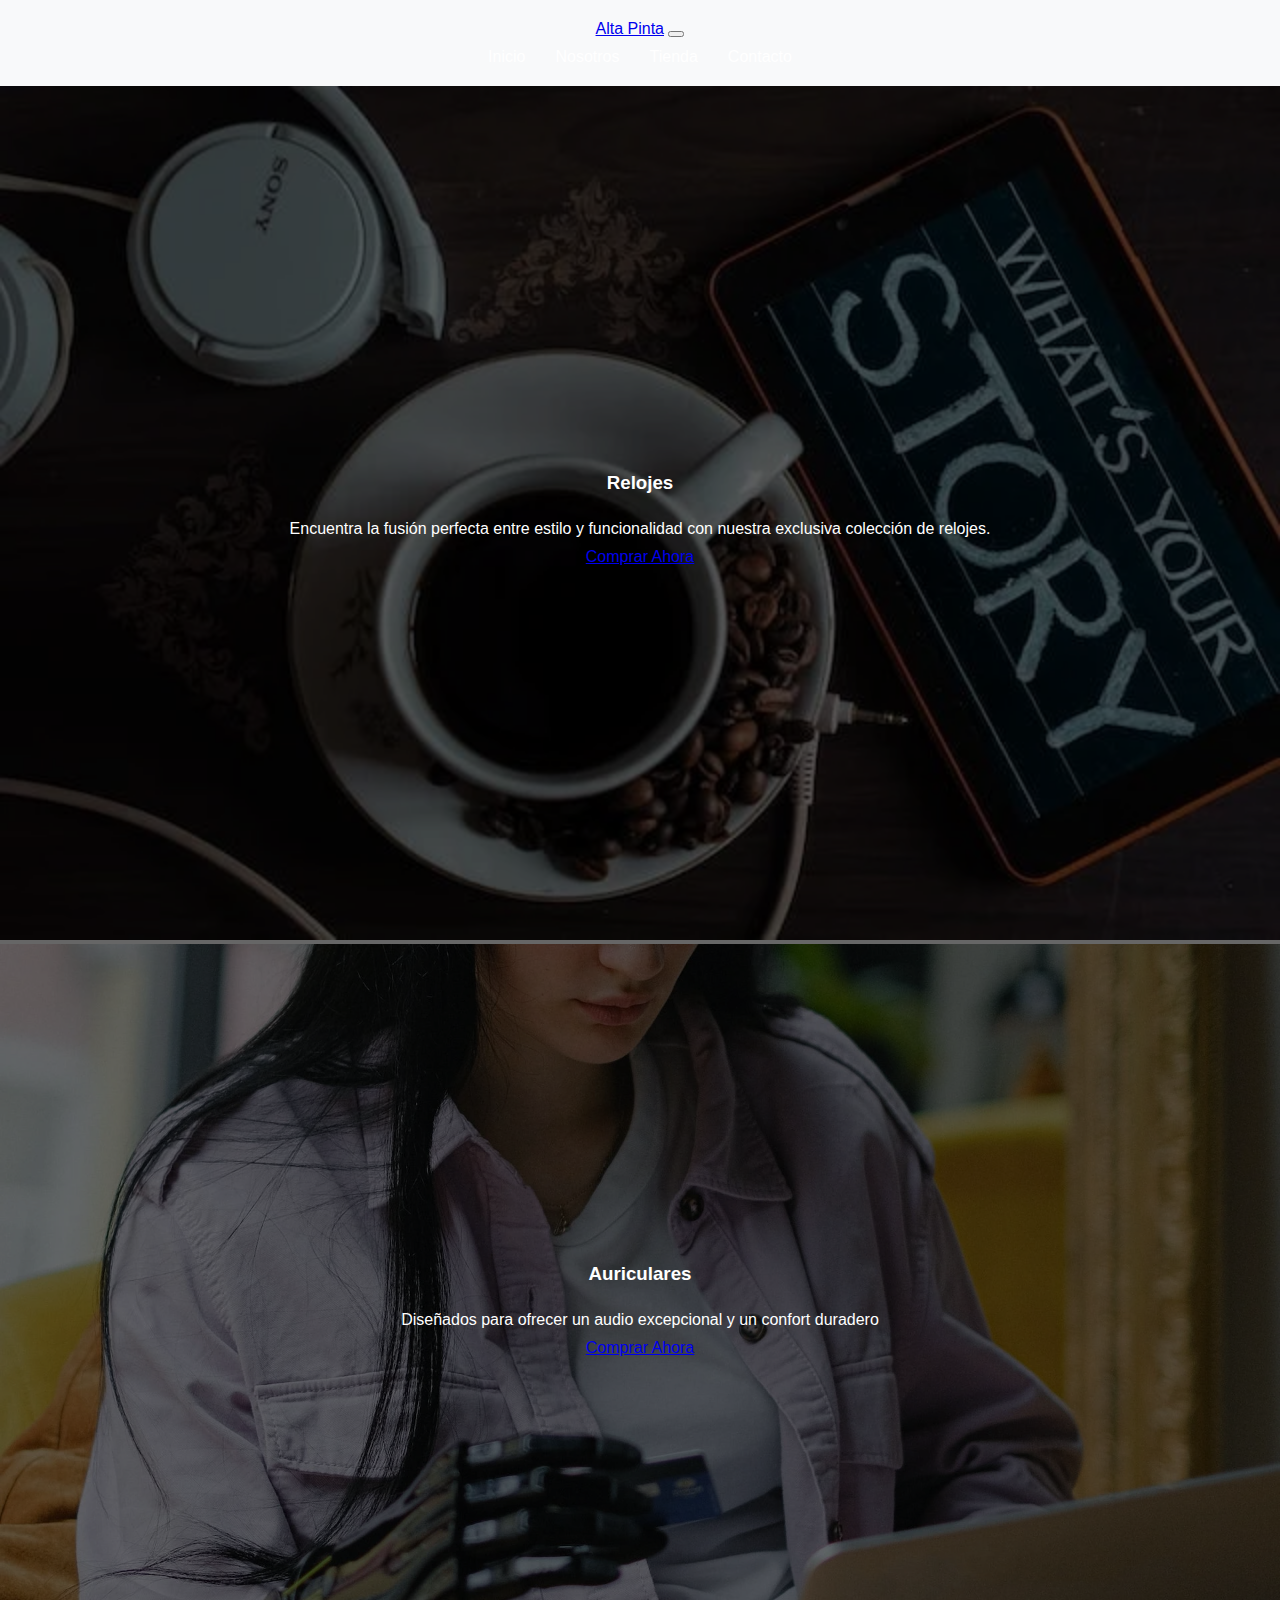
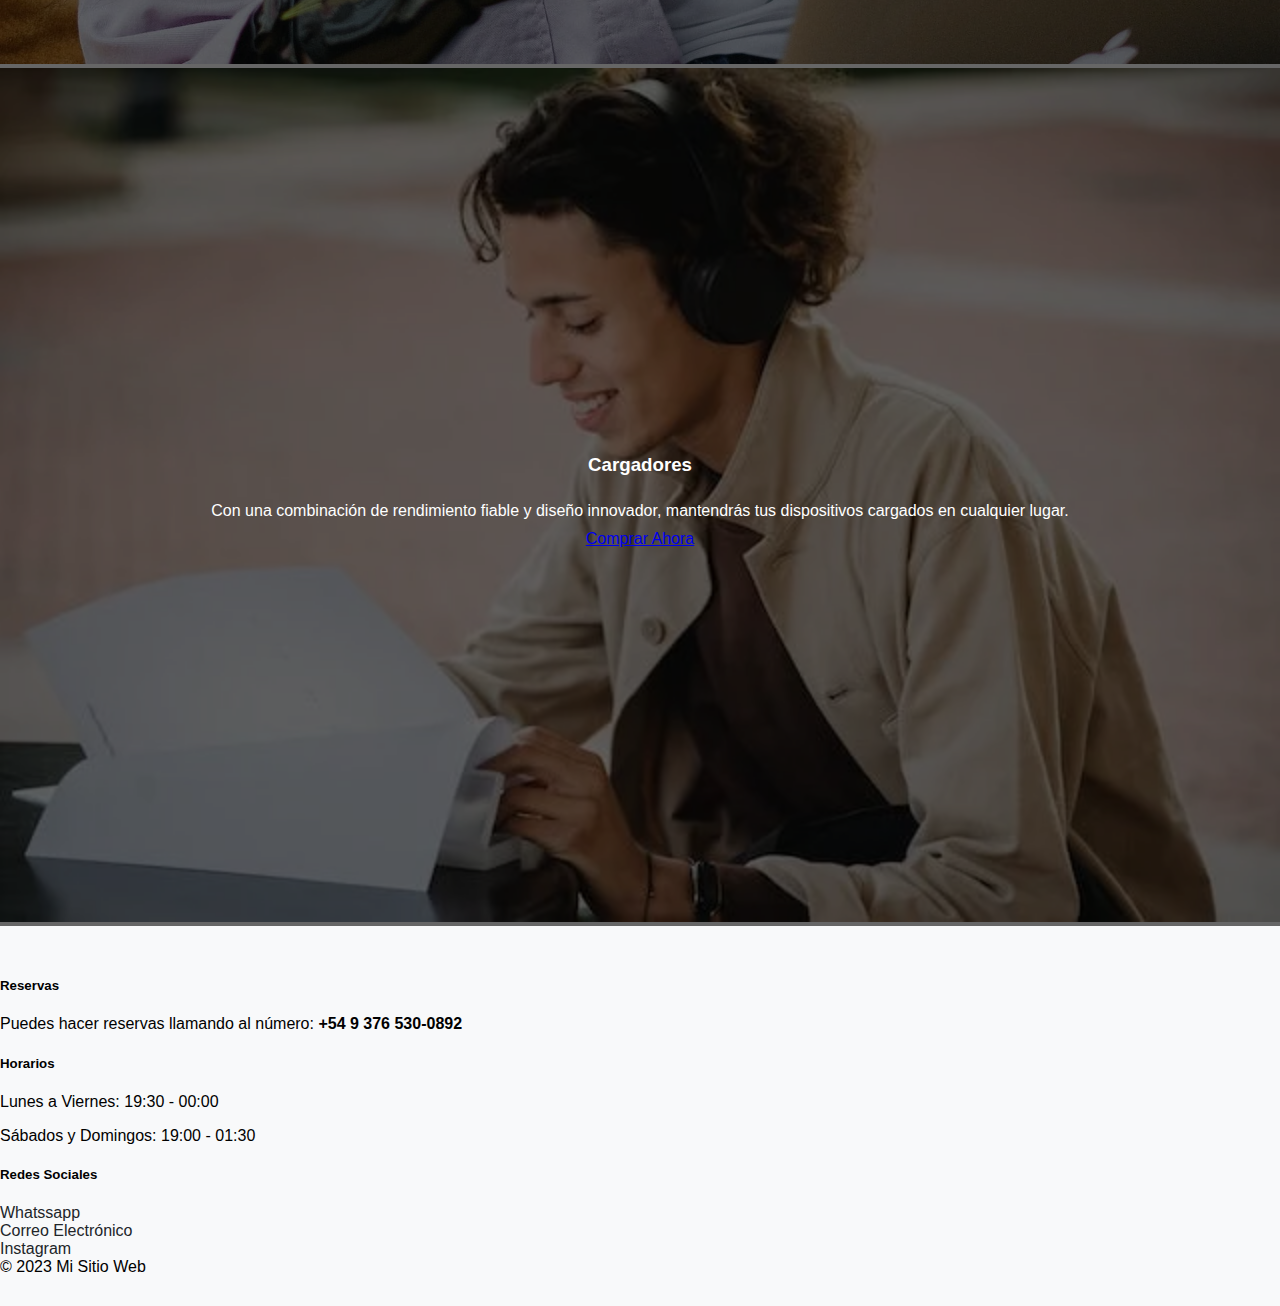
==== index.html @ 40c82859 "Subiendo archivos" ====
<!DOCTYPE html>
<html lang="es">

<head>
    <meta charset="UTF-8">
    <meta name="viewport" content="width=device-width, initial-scale=1.0">
    <meta name="description" content="Bienvenido a Alta Pinta, tu ventana al mundo de la innovación tecnológica. Descubre una selección excepcional de productos tecnológicos">
    <meta name="keywords" content="teléfonos inteligentes, computadoras portátiles, auriculares, alta resolución, almacenamiento ampliable, duración de la batería, facilidad de uso">
    <title>Productos Tecnológicos</title>
    <link rel="icon" href="img/icon.png" type="image/x-icon">
    <!-- bootstrap -->
    <link href="https://cdn.jsdelivr.net/npm/bootstrap@5.3.2/dist/css/bootstrap.min.css" rel="stylesheet"
        integrity="sha384-T3c6CoIi6uLrA9TneNEoa7RxnatzjcDSCmG1MXxSR1GAsXEV/Dwwykc2MPK8M2HN" crossorigin="anonymous">
    <script src="https://cdn.jsdelivr.net/npm/bootstrap@5.3.2/dist/js/bootstrap.bundle.min.js"
        integrity="sha384-C6RzsynM9kWDrMNeT87bh95OGNyZPhcTNXj1NW7RuBCsyN/o0jlpcV8Qyq46cDfL"
        crossorigin="anonymous"></script>
    <!-- cierre -->
    <link rel="stylesheet" href="css/style.css">
</head>

<body>
    <!-- Header -->
    <header>
        <nav class="navbar navbar-expand-lg bg-body-tertiary">
            <div class="container-fluid">
                <a class="navbar-brand" href="index.html">Alta Pinta</a>
                <button class="navbar-toggler" type="button" data-bs-toggle="collapse"
                    data-bs-target="#navbarSupportedContent" aria-controls="navbarSupportedContent"
                    aria-expanded="false" aria-label="Toggle navigation">
                    <span class="navbar-toggler-icon"></span>
                </button>
                <div class="collapse navbar-collapse" id="navbarSupportedContent">
                    <ul class="navbar-nav me-auto mb-2 mb-lg-0">
                        <li class="nav-item">
                            <a class="nav-link active" aria-current="page" href="index.html">Inicio</a>
                        </li>
                        <li class="nav-item">
                            <a class="nav-link active" aria-current="page" href="pages/nosotros.html">Nosotros</a>
                        </li>
                        <li class="nav-item">
                            <a class="nav-link active" aria-current="page" href="pages/tienda.html">Tienda</a>
                        </li>

                        <li class="nav-item">
                            <a class="nav-link active" aria-current="page" href="pages/contacto.html">Contacto</a>
                        </li>
                    </ul>
    </header>
<!-- Cierre -->

    <!-- Main -->
    <main>
        <div class="image-container">
            <div class="img-container">
                <img src="img/auri.webp" alt="Auriculares">
                <div class="overlay">
                    <h3>Relojes</h3>
                    <p>Encuentra la fusión perfecta entre estilo y funcionalidad con nuestra exclusiva colección de relojes.</p>
                    <a href="https://wa.me/5493765300892">Comprar Ahora</a>
                </div>
            </div>
            <div class="img-container">
                <img src="img/fondo.webp" alt="Mano robotica">
                <div class="overlay">
                    <h3>Auriculares</h3>
                    <p>Diseñados para ofrecer un audio excepcional y un confort duradero</p>
                    <a href="https://wa.me/5493765300892">Comprar Ahora</a>
                </div>
            </div>
            <div class="img-container">
                <img src="img/estudiante.webp" alt="Estudiante">
                <div class="overlay">
                    <h3>Cargadores</h3>
                    <p>Con una combinación de rendimiento fiable y diseño innovador, mantendrás tus dispositivos cargados en cualquier lugar.</p>
                    <a href="https://wa.me/5493765300892">Comprar Ahora</a>
                </div>
            </div>
        </div>
    </main>
    <!-- Cierre -->
    
    <!-- Footer General -->
    <footer>
        <div class="container">
            <div class="row">
                <div class="col-md-4">
                    <h5>Reservas</h5>
                    <p>Puedes hacer reservas llamando al número: <strong>+54 9 376 530-0892</strong></p>
                </div>
                <div class="col-md-4">
                    <h5>Horarios</h5>
                    <p>Lunes a Viernes: 19:30 - 00:00</p>
                    <p>Sábados y Domingos: 19:00 - 01:30</p>
                </div>
                <div class="col-md-4">
                    <h5>Redes Sociales</h5>
                    <ul class="list-unstyled">
                        <li><a href="https://wa.me/5493765300892" target="_blank">Whatssapp</a></li>
                        <li><a href="mailto:altapintaimport12@gmail.com" target="_blank">Correo Electrónico</a></li>
                        <li><a href="https://www.instagram.com/alta.pintaimport?igsh=b3djNjd0amFyNnNz" target="_blank">Instagram</a></li>
                    </ul>
                </div>
            </div>
        </div>
        <div class="container text-center">
            <span class="text-muted">© 2023 Mi Sitio Web</span>
        </div>
    </footer>
    <!-- Cierre -->
</body>

</html>
---- css/style.css ----
/* Reset de estilos por defecto */
body {
    display: flex;
    flex-direction: column;
    min-height: 100vh;
}

body,
ul {
    margin: 0;
    padding: 0;
    list-style: none;
    font-family: Arial, sans-serif;
}

/* Estilos básicos */
header {
    background-color: #f8f9fa;
    color: #fff;
    padding: 20px;
    text-align: center;
}

.navbar-brand {
    margin-top: 10px;
}

nav ul {
    display: flex;
    justify-content: center;
    margin-top: 10px;
}

nav ul li {
    margin: 0 15px;
}

nav ul li a {
    color: #fff;
    text-decoration: none;
}

/* Inicio */
.image-container img {
    width: 100%;
    height: auto;
}

.img-container {
    position: relative;
    width: 100%;
    height: auto;
}

.img-container img {
    width: 100%;
    height: auto;
}

.overlay {
    position: absolute;
    top: 0;
    left: 0;
    width: 100%;
    height: 100%;
    display: flex;
    flex-direction: column;
    justify-content: center;
    align-items: center;
    background-color: rgba(0, 0, 0, 0.6);
    /* Color de fondo para superposición */
    color: white;
    padding: 20px;
    box-sizing: border-box;
    text-align: center;
}

.overlay h3,
.overlay p,
.overlay a {
    margin-bottom: 10px;
}
/* Cierre */

/* Nosotros */
.fondo .nosotros {
    display: flex;
    justify-content: space-between;
    align-items: center;
    padding: 40px;
}

.fondo .nosotros .contenido {
    flex: 1;
    margin-right: 20px;
}

.fondo .nosotros h1 {
    font-size: 24px;
    margin-bottom: 20px;
    color: aliceblue;
}

.fondo .nosotros p {
    font-size: 16px;
    line-height: 1.5;
    color: aliceblue;
}

.fondo .nosotros .carousel {
    width: 100%;
}

.fondo .nosotros #carouselExampleSlidesOnly {
    max-width: 400px;
    margin: 0 auto;
    padding-bottom: 10px;
}

.fondo .nosotros .carousel-item img {
    height: 600px;
    width: 500px;
}
/* Cierre */

/* Tienda */
.fondo {
    background-color: black;
}

.card {
    margin: 20px;
    background-color: #f8f9fa;
}
/* Cierre */

/*Contacto  Main  */
.contacto {
    padding: 60px;
}

.contacto h1 {
    font-size: 24px;
    margin-top: 35px;
    color: aliceblue;
    text-align: center;
}

.contacto p {
    font-size: 16px;
    line-height: 1.5;
    color: aliceblue;
    text-align: center;
}

.contacto .conjunto .mapa ul li {
    color: aliceblue;
}

.contacto {
    display: flex;
    flex-direction: column;
    align-items: center;
    text-align: center;
}

.conjunto {
    display: flex;
    justify-content: center;
    align-items: center;
    gap: 20px;
}

.mapa iframe,
.video iframe {
    width: 400px;
    height: 300px;
}
/* Cierre */

/* Footer */
footer {
    background-color: #f8f9fa;
    padding: 30px 0;
}

li a {
    text-decoration-line: none;
    color: #212529;
}

a:hover {
    text-decoration: underline;
    /* O cualquier otro estilo que desees */
    color: blue;
}
/* Cierre */

/* Media Queries */
@media (min-width: 320px) and (max-width: 768px) {
    /* Media Queries Header General */
    .nav-item {
        text-align: left;
    }

    .navbar-brand {
        font-size: 25px;
    }
/* Cierre */

    /* Media Queries Nosotros */
    .nosotros {
        display: flex;
        flex-direction: column;
        align-items: center;
        padding: 20px;
    }

    .nosotros .contenido {
        width: 100%;
        margin-bottom: 20px;
    }

    .nosotros h1 {
        font-size: 20px;
        text-align: center;
    }

    .nosotros p {
        font-size: 14px;
        text-align: center;
    }
    /* Cierre */

    /* Tienda */
    .card {
        margin: 10px auto;
        float: none;
    }

    .card-body {
        text-align: center;
    }
    /* Cierre */

    /* Contacto */
    .conjunto {
        flex-direction: column;
    }

    .mapa iframe {
        width: 100%;
        max-width: 100%;
        height: auto;
    }

    .video iframe {
        width: 90%;
        max-width: 90%;
        height: auto;
    }
    /* Cierre */

    /* Media Queries Footer General */
    footer {
        text-align: center;
        padding: 20px;
        font-size: 15px;
    }

    footer ul {
        display: flex;
        justify-content: center;
        padding: 0;
    }

    footer ul li {
        margin: 0 10px;
    }
}
/* Cierre */
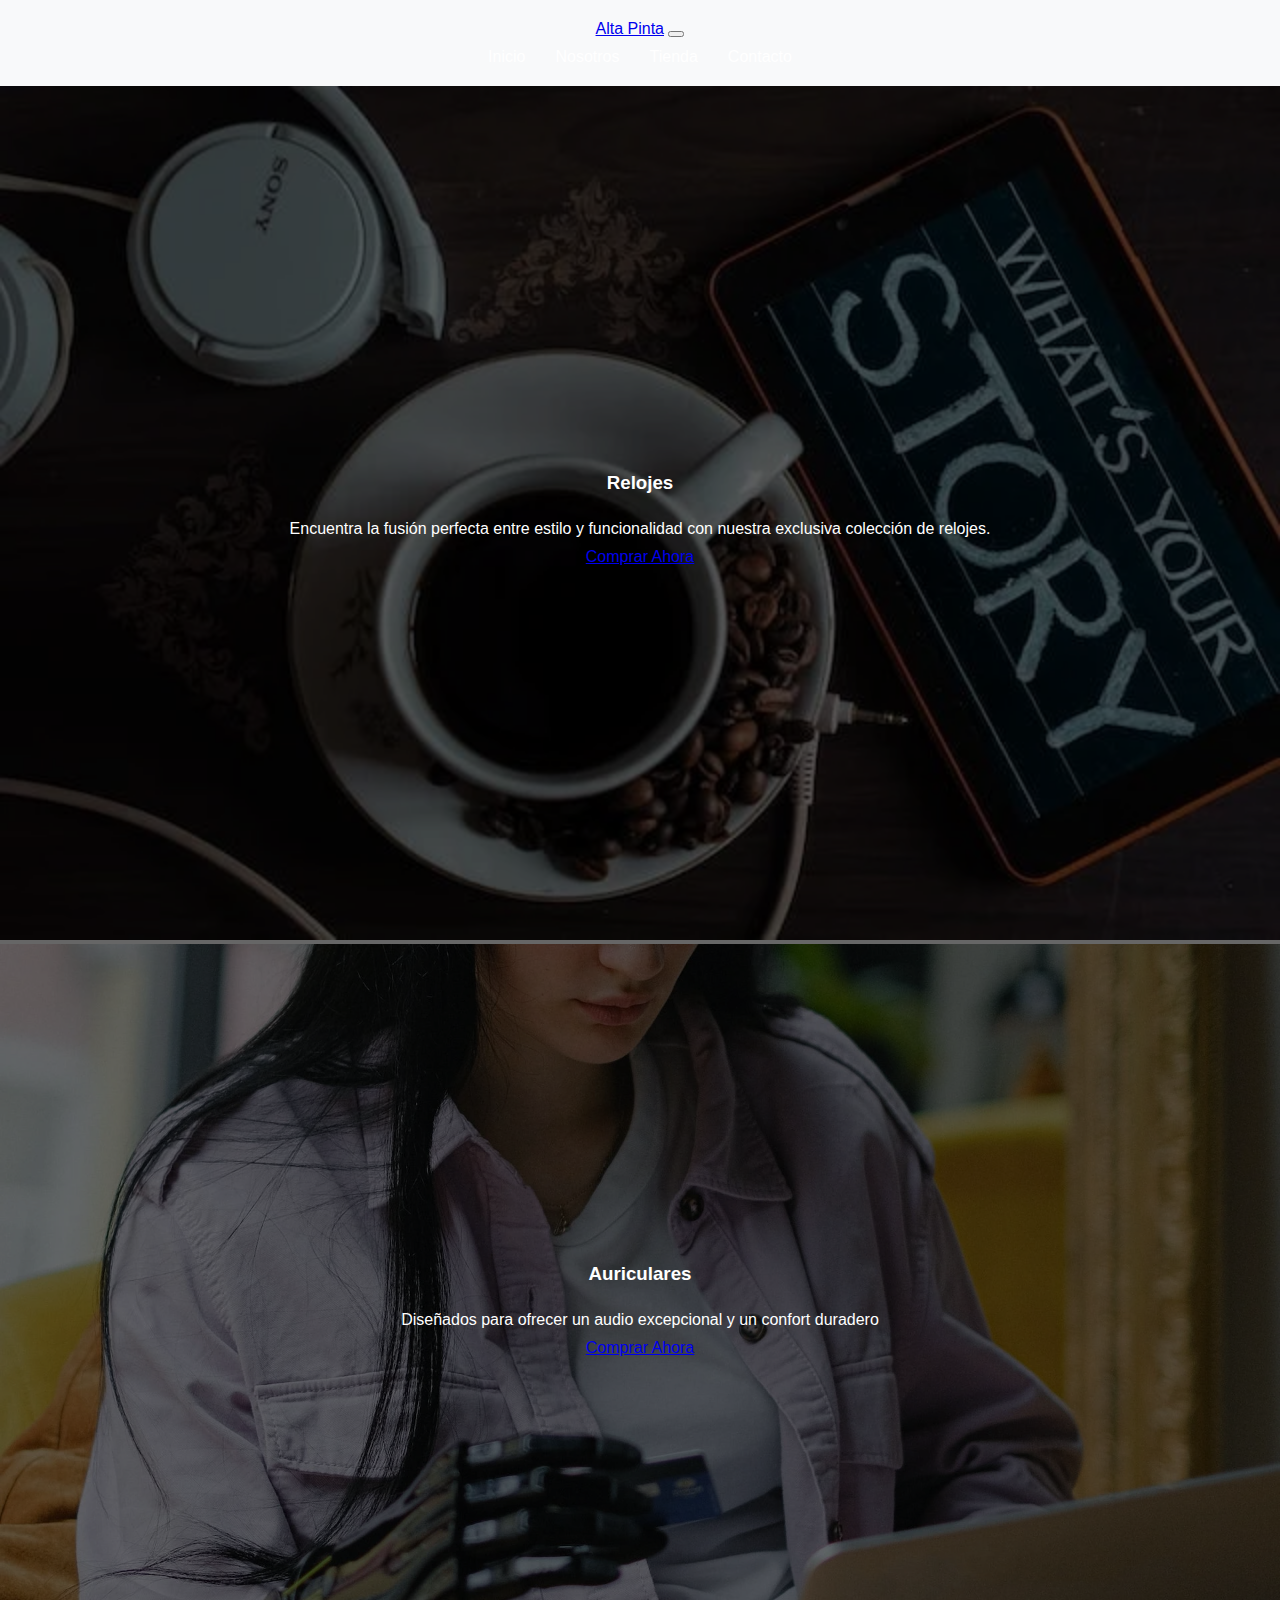
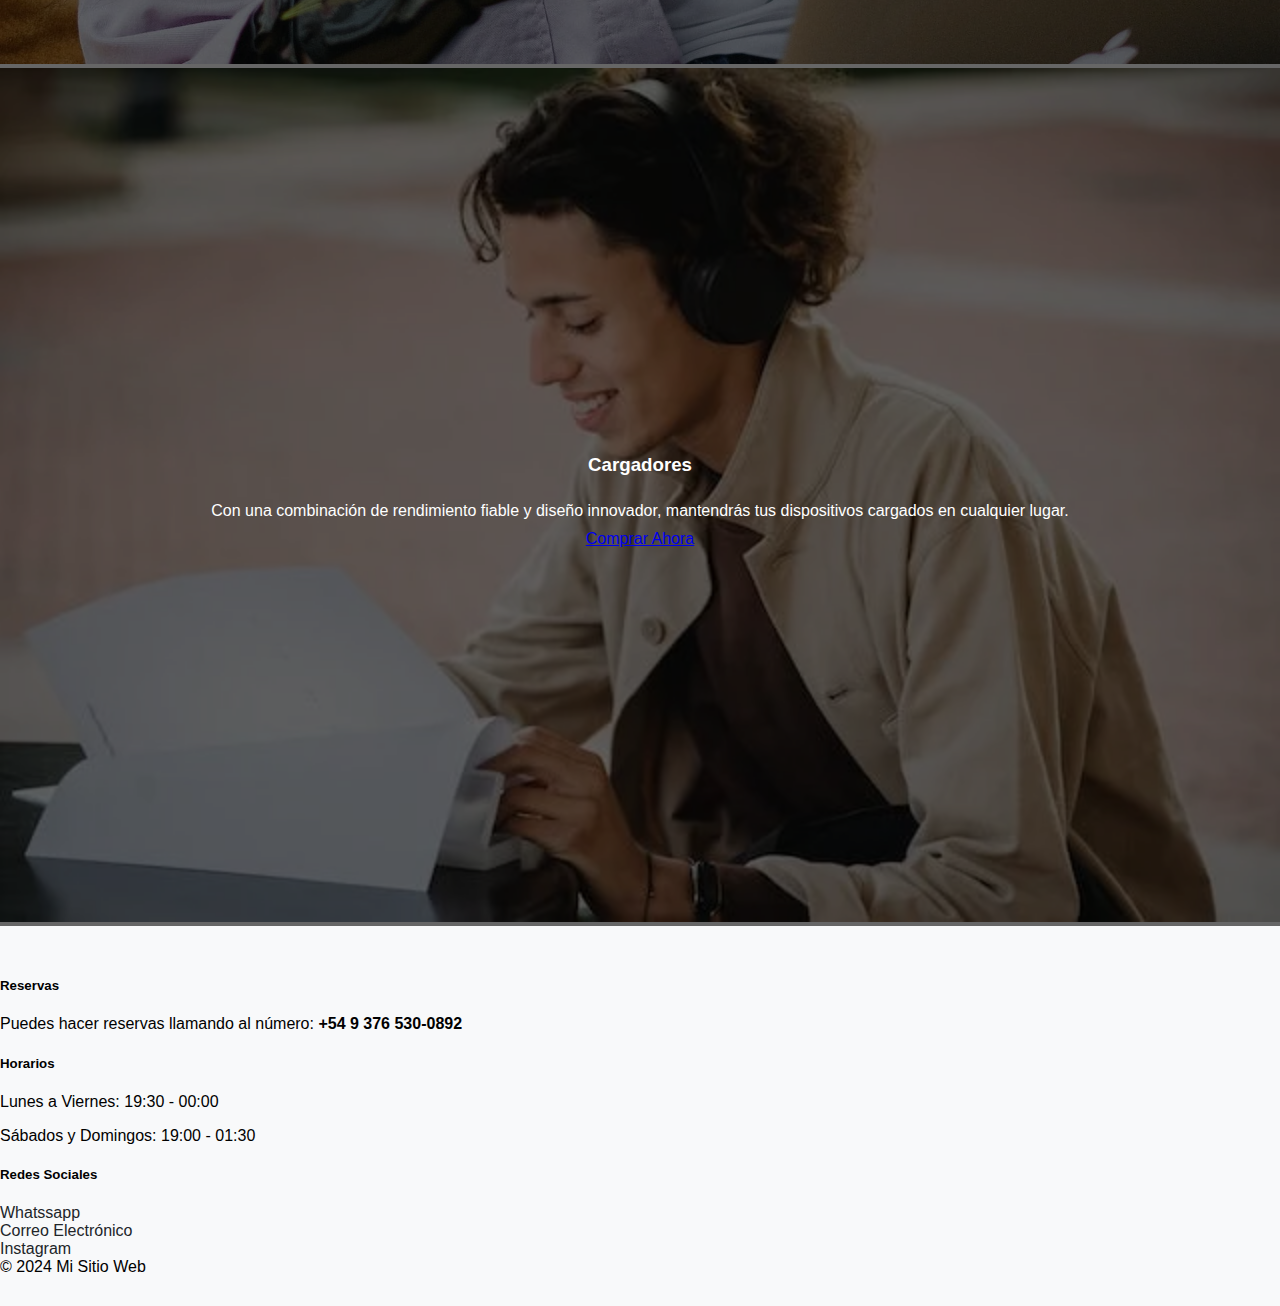
==== commit 186b3b24: "Subiendo archivos" ====
--- a/index.html
+++ b/index.html
@@ -103,7 +103,7 @@
             </div>
         </div>
         <div class="container text-center">
-            <span class="text-muted">© 2023 Mi Sitio Web</span>
+            <span class="text-muted">© 2024 Mi Sitio Web</span>
         </div>
     </footer>
     <!-- Cierre -->
